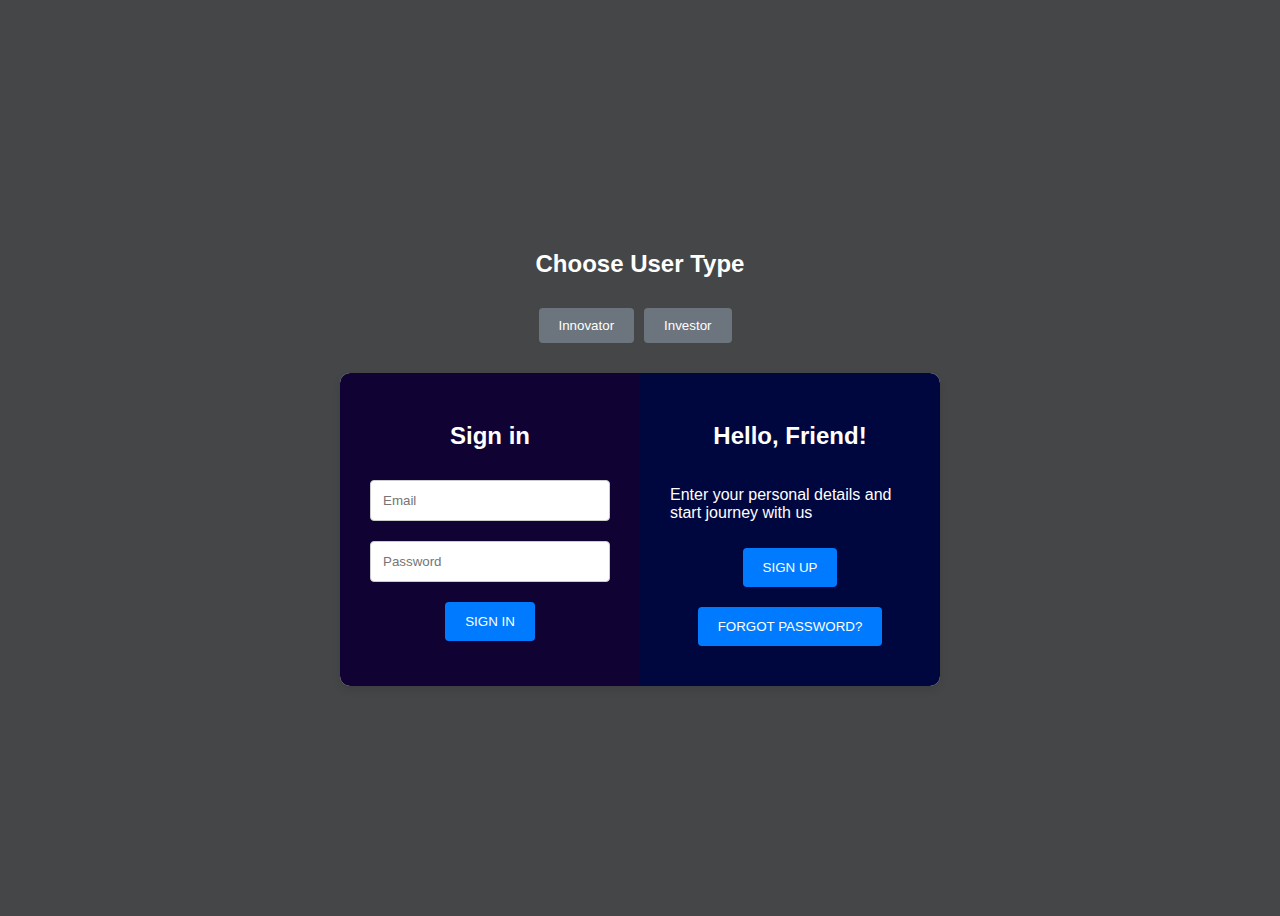
==== loginPage.html @ 00d0063d "Initial commit" ====
<!DOCTYPE html>
<html lang="en">
<head>
    <meta charset="UTF-8">
    <meta name="viewport" content="width=device-width, initial-scale=1.0">
    <title>Choose User Type</title>
    <style>
        body {
            background-color: #454647;
            color: white;
            font-family: sans-serif;
            display: flex;
            flex-direction: column;
            align-items: center;
            justify-content: center;
            min-height: 100vh;
        }

        .container {
            display: flex;
            width: 600px;
            background-color: #fff;
            border-radius: 10px;
            box-shadow: 0 4px 8px rgba(0, 0, 0, 0.1);
            overflow: hidden;
        }

        .left, .right {
            width: 50%;
            padding: 30px;
            display: flex;
            flex-direction: column;
            align-items: center;
        }

        .left {
            background-color: #100232;
        }

        .right {
            background-color: #00063e;
        }

        h2 {
            margin-bottom: 20px;
        }

        input {
            width: 100%;
            padding: 12px;
            margin: 10px 0;
            border: 1px solid #ccc;
            border-radius: 4px;
            box-sizing: border-box;
        }

        button {
            background-color: #007bff;
            color: white;
            padding: 12px 20px;
            margin: 10px 0;
            border: none;
            border-radius: 4px;
            cursor: pointer;
        }

        button:hover {
            background-color: #0069d9;
        }

        .user-type-buttons {
            display: flex;
            margin-bottom: 20px;
        }

        .user-type-buttons button {
            background-color: #6c757d;
            color: white;
            padding: 10px 20px;
            margin-right: 10px;
            border: none;
            border-radius: 4px;
            cursor: pointer;
        }

        .user-type-buttons button:hover {
            background-color: #5a6268;
        }
    </style>
</head>
<body>
    <h2>Choose User Type</h2>
    <div class="user-type-buttons">
        <button id="innovatorButton">Innovator</button>
        <button id="investorButton">Investor</button>
    </div>
    <div class="container">
        <div class="left">
            <h2>Sign in</h2>
            <input type="email" id="email" placeholder="Email" required>
            <input type="password" id="password" placeholder="Password" required>
           <a href="main.html"> <button id="signInButton">SIGN IN</button></a>
        </div>
        <div class="right">
            <h2>Hello, Friend!</h2>
            <p>Enter your personal details and start journey with us</p>
            <a href="signuppage.html">
            <button id="signUpButton">SIGN UP</button>
            </a>
            <button id="forgotPasswordButton">FORGOT PASSWORD?</button>
        </div>
    </div>

    <script>
        const innovatorButton = document.getElementById('innovatorButton');
        const investorButton = document.getElementById('investorButton');
        const signUpButton = document.getElementById('signUpButton');
        const signInButton = document.getElementById('signInButton');
        const forgotPasswordButton = document.getElementById('forgotPasswordButton');
    
        // Function to handle user type selection
        function handleUserTypeSelection(userType) {
            // Implement your logic here based on the selected user type
            console.log(`Selected user type: ${userType}`);
        }
    
        // Event listeners for user type buttons
        innovatorButton.addEventListener('click', () => handleUserTypeSelection('Innovator'));
        investorButton.addEventListener('click', () => handleUserTypeSelection('Investor'));
    
        // Function to store login details in localStorage
        function storeLoginDetails() {
            const email = document.getElementById('email').value;
            const password = document.getElementById('password').value;
    
            // Check if email and password are not empty
            if (email && password) {
                // Store the email and password in localStorage
                localStorage.setItem('email', email);
                localStorage.setItem('password', password);
    
                // Log the stored values (just for debugging purposes)
                console.log('Login details stored:', { email, password });
    
                // Redirect to main page (you can remove this if you don't want immediate redirection)
                window.location.href = 'main.html';
            } else {
                alert('Please fill in both email and password fields.');
            }
        }
    
        // Event listeners for signup and signin buttons
        signUpButton.addEventListener('click', () => {
            console.log('Sign up button clicked');
        });
    
        signInButton.addEventListener('click', (event) => {
            event.preventDefault(); // Prevent default button behavior (e.g., form submission)
            storeLoginDetails(); // Call the function to store login details
        });
    
        forgotPasswordButton.addEventListener('click', () => {
            console.log('Forgot password button clicked');
        });
    </script>
    
</body>
</html>
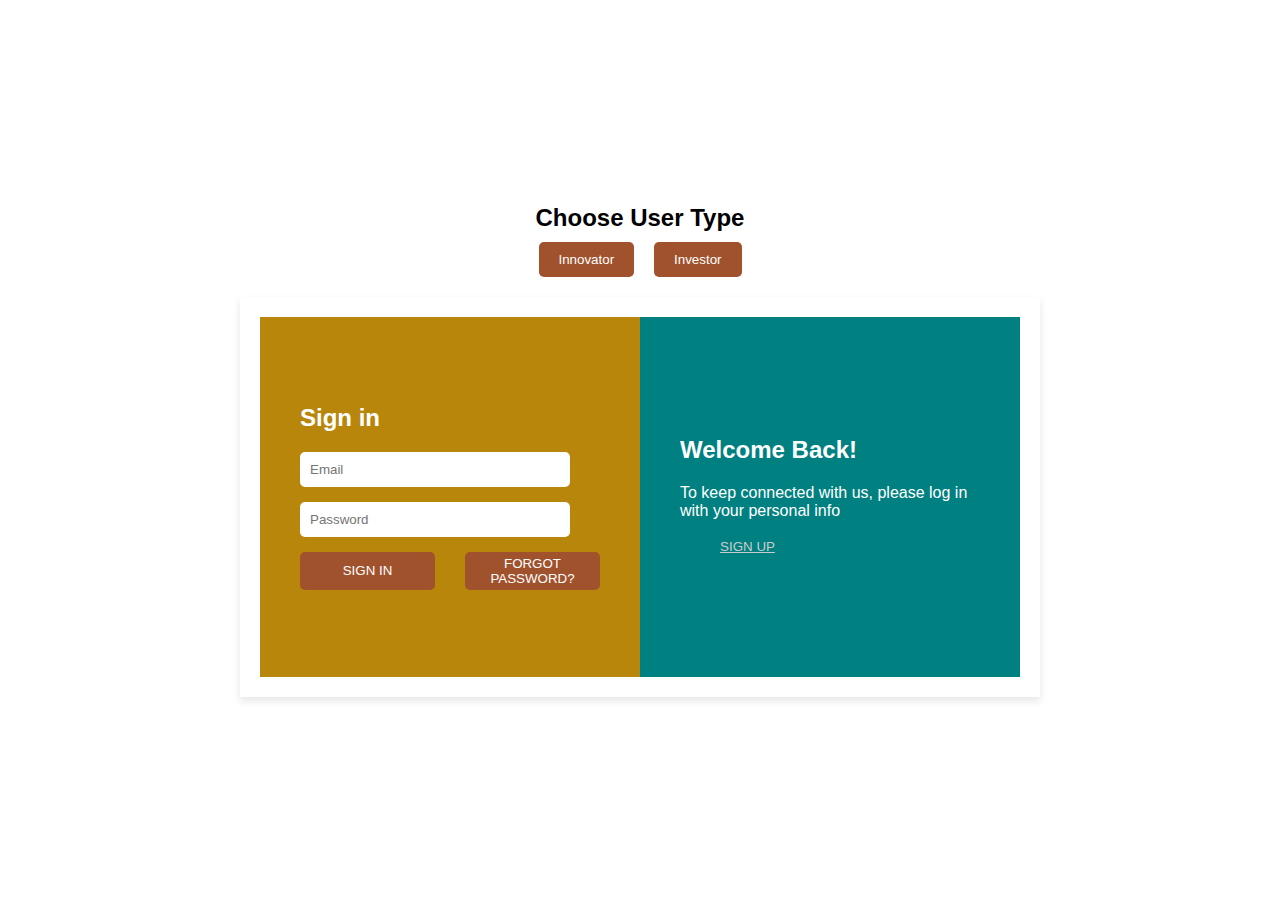
==== commit f83c4942: "login and signup update" ====
--- a/loginPage.html
+++ b/loginPage.html
@@ -3,166 +3,241 @@
 <head>
     <meta charset="UTF-8">
     <meta name="viewport" content="width=device-width, initial-scale=1.0">
-    <title>Choose User Type</title>
+    <title>Login and Signup Flip Page</title>
     <style>
+        * {
+            margin: 0;
+            padding: 0;
+            box-sizing: border-box;
+        }
+
         body {
-            background-color: #454647;
-            color: white;
-            font-family: sans-serif;
             display: flex;
             flex-direction: column;
+            justify-content: center;
             align-items: center;
+            height: 100vh;
+            background-color: white;
+            font-family: Arial, sans-serif;
+        }
+
+        h2 {
+            color: white;
+        }
+
+        .user-type {
+            margin-bottom: 20px;
+            text-align: center;
+        }
+
+        .user-type h2 {
+            font-size: 24px;
+            color: black;
+            margin-bottom: 10px;
+        }
+
+        .user-type button {
+            margin: 0 10px; /* Added margin to create space between buttons */
+            padding: 10px 20px;
+            background-color: sienna;
+            color: white;
+            border: none;
+            border-radius: 5px;
+            cursor: pointer;
+        }
+
+        .user-type button:hover {
+            background-color: #45a049;
+        }
+
+        .container {
+            perspective: 1000px;
+        }
+
+        .flip-card {
+            width: 800px;
+            height: 400px;
+            position: relative;
+        }
+
+        .flip-card-inner {
+            width: 100%;
+            height: 100%;
+            transition: transform 0.6s;
+            transform-style: preserve-3d;
+            position: relative;
+        }
+
+        .flip-card-front, .flip-card-back {
+            width: 100%;
+            height: 100%;
+            background-color: white;
+            backface-visibility: hidden;
+            position: absolute;
+            top: 0;
+            left: 0;
+            padding: 20px;
+            display: flex;
+            flex-direction: row;
+            justify-content: space-between;
+            align-items: center;
+            box-shadow: 0 4px 8px rgba(0, 0, 0, 0.1);
+        }
+
+        .login-section, .signup-section {
+            width: 50%;
+            height: 100%;
+            padding: 40px;
+            display: flex;
+            flex-direction: column;
             justify-content: center;
-            min-height: 100vh;
-        }
-
-        .container {
-            display: flex;
-            width: 600px;
+        }
+
+        .login-section {
+            background-color: darkgoldenrod;
+        }
+
+        .signup-section {
+            background-color: teal;
+            color: white;
+        }
+
+        .flip-card-front {
+            z-index: 2;
+        }
+
+        .flip-card-back {
+            transform: rotateY(180deg);
+        }
+
+        .flip-card.flipped .flip-card-inner {
+            transform: rotateY(180deg);
+        }
+
+        .login-section h2, .signup-section h2 {
+            margin-bottom: 20px;
+            color: #fff;
+        }
+
+        input {
+            margin-bottom: 15px;
+            padding: 10px;
+            width: 90%;
+            border: none;
+            border-radius: 5px;
             background-color: #fff;
-            border-radius: 10px;
-            box-shadow: 0 4px 8px rgba(0, 0, 0, 0.1);
-            overflow: hidden;
-        }
-
-        .left, .right {
-            width: 50%;
-            padding: 30px;
-            display: flex;
-            flex-direction: column;
-            align-items: center;
-        }
-
-        .left {
-            background-color: #100232;
-        }
-
-        .right {
-            background-color: #00063e;
-        }
-
-        h2 {
-            margin-bottom: 20px;
-        }
-
-        input {
-            width: 100%;
-            padding: 12px;
-            margin: 10px 0;
-            border: 1px solid #ccc;
-            border-radius: 4px;
-            box-sizing: border-box;
         }
 
         button {
-            background-color: #007bff;
-            color: white;
-            padding: 12px 20px;
-            margin: 10px 0;
-            border: none;
-            border-radius: 4px;
+            padding: 4px;
+            width: 45%;
+            border: none;
+            border-radius: 5px;
+            background-color: sienna;
+            color: white;
             cursor: pointer;
         }
 
         button:hover {
-            background-color: #0069d9;
-        }
-
-        .user-type-buttons {
-            display: flex;
-            margin-bottom: 20px;
-        }
-
-        .user-type-buttons button {
-            background-color: #6c757d;
-            color: white;
-            padding: 10px 20px;
-            margin-right: 10px;
-            border: none;
-            border-radius: 4px;
+            background-color: #45a049;
+        }
+
+        #flip-to-signup, #flip-to-login {
+            background-color: transparent;
+            color: #007BFF;
+            margin-top: 15px;
             cursor: pointer;
-        }
-
-        .user-type-buttons button:hover {
-            background-color: #5a6268;
-        }
+            border: none;
+            text-decoration: underline;
+            color: #ccc;
+        }
+
+        .button-group {
+            display: flex;
+            justify-content: space-between;
+        }
+
     </style>
 </head>
 <body>
+
+<div class="user-type">
     <h2>Choose User Type</h2>
-    <div class="user-type-buttons">
-        <button id="innovatorButton">Innovator</button>
-        <button id="investorButton">Investor</button>
+    <div style="display: flex; justify-content: center;">
+        <button id="innovator">Innovator</button>
+        <button id="investor">Investor</button>
     </div>
-    <div class="container">
-        <div class="left">
-            <h2>Sign in</h2>
-            <input type="email" id="email" placeholder="Email" required>
-            <input type="password" id="password" placeholder="Password" required>
-           <a href="main.html"> <button id="signInButton">SIGN IN</button></a>
-        </div>
-        <div class="right">
-            <h2>Hello, Friend!</h2>
-            <p>Enter your personal details and start journey with us</p>
-            <a href="signuppage.html">
-            <button id="signUpButton">SIGN UP</button>
-            </a>
-            <button id="forgotPasswordButton">FORGOT PASSWORD?</button>
+</div>
+
+<div class="container">
+    <div class="flip-card">
+        <div class="flip-card-inner">
+            <!-- Login Form -->
+            <div class="flip-card-front">
+                <div class="login-section">
+                    <h2>Sign in</h2>
+                    <form id="login-form">
+                        <div class="input-container">
+                            <input type="email" placeholder="Email" required>
+                        </div>
+                        <div class="input-container">
+                            <input type="password" placeholder="Password" required>
+                        </div>
+                        <div class="button-group">
+                            <button type="submit">SIGN IN</button>
+                            <button class="forgot-password">FORGOT PASSWORD?</button>
+                        </div>
+                    </form>
+                </div>
+                <div class="signup-section">
+                    <h2>Welcome Back!</h2>
+                    <p>To keep connected with us, please log in with your personal info</p>
+                    <button id="flip-to-signup">SIGN UP</button>
+                </div>
+            </div>
+
+            <!-- Signup Form -->
+            <div class="flip-card-back">
+                <div class="signup-section">
+                    <h2>Create Account</h2>
+                    <form id="signup-form">
+                        <div class="input-container">
+                            <input type="text" placeholder="First Name" required>
+                        </div>
+                        <div class="input-container">
+                            <input type="text" placeholder="Last Name" required>
+                        </div>
+                        <div class="input-container">
+                            <input type="email" placeholder="Email" required>
+                        </div>
+                        <div class="input-container">
+                            <input type="text" placeholder="Organization" required>
+                        </div>
+                        <div class="input-container">
+                            <input type="password" placeholder="Password" required>
+                        </div>
+                        <button type="submit">SIGN UP</button>
+                    </form>
+                </div>
+                <div class="login-section">
+                    <h2>Welcome Back Innovator!</h2>
+                    <p>To keep connected with us, please log in with your personal info</p>
+                    <button id="flip-to-login">SIGN IN</button>
+                </div>
+            </div>
         </div>
     </div>
-
-    <script>
-        const innovatorButton = document.getElementById('innovatorButton');
-        const investorButton = document.getElementById('investorButton');
-        const signUpButton = document.getElementById('signUpButton');
-        const signInButton = document.getElementById('signInButton');
-        const forgotPasswordButton = document.getElementById('forgotPasswordButton');
-    
-        // Function to handle user type selection
-        function handleUserTypeSelection(userType) {
-            // Implement your logic here based on the selected user type
-            console.log(`Selected user type: ${userType}`);
-        }
-    
-        // Event listeners for user type buttons
-        innovatorButton.addEventListener('click', () => handleUserTypeSelection('Innovator'));
-        investorButton.addEventListener('click', () => handleUserTypeSelection('Investor'));
-    
-        // Function to store login details in localStorage
-        function storeLoginDetails() {
-            const email = document.getElementById('email').value;
-            const password = document.getElementById('password').value;
-    
-            // Check if email and password are not empty
-            if (email && password) {
-                // Store the email and password in localStorage
-                localStorage.setItem('email', email);
-                localStorage.setItem('password', password);
-    
-                // Log the stored values (just for debugging purposes)
-                console.log('Login details stored:', { email, password });
-    
-                // Redirect to main page (you can remove this if you don't want immediate redirection)
-                window.location.href = 'main.html';
-            } else {
-                alert('Please fill in both email and password fields.');
-            }
-        }
-    
-        // Event listeners for signup and signin buttons
-        signUpButton.addEventListener('click', () => {
-            console.log('Sign up button clicked');
-        });
-    
-        signInButton.addEventListener('click', (event) => {
-            event.preventDefault(); // Prevent default button behavior (e.g., form submission)
-            storeLoginDetails(); // Call the function to store login details
-        });
-    
-        forgotPasswordButton.addEventListener('click', () => {
-            console.log('Forgot password button clicked');
-        });
-    </script>
-    
+</div>
+
+<script>
+    document.getElementById('flip-to-signup').addEventListener('click', function() {
+        document.querySelector('.flip-card').classList.add('flipped');
+    });
+
+    document.getElementById('flip-to-login').addEventListener('click', function() {
+        document.querySelector('.flip-card').classList.remove('flipped');
+    });
+</script>
+
 </body>
-</html>+</html>
